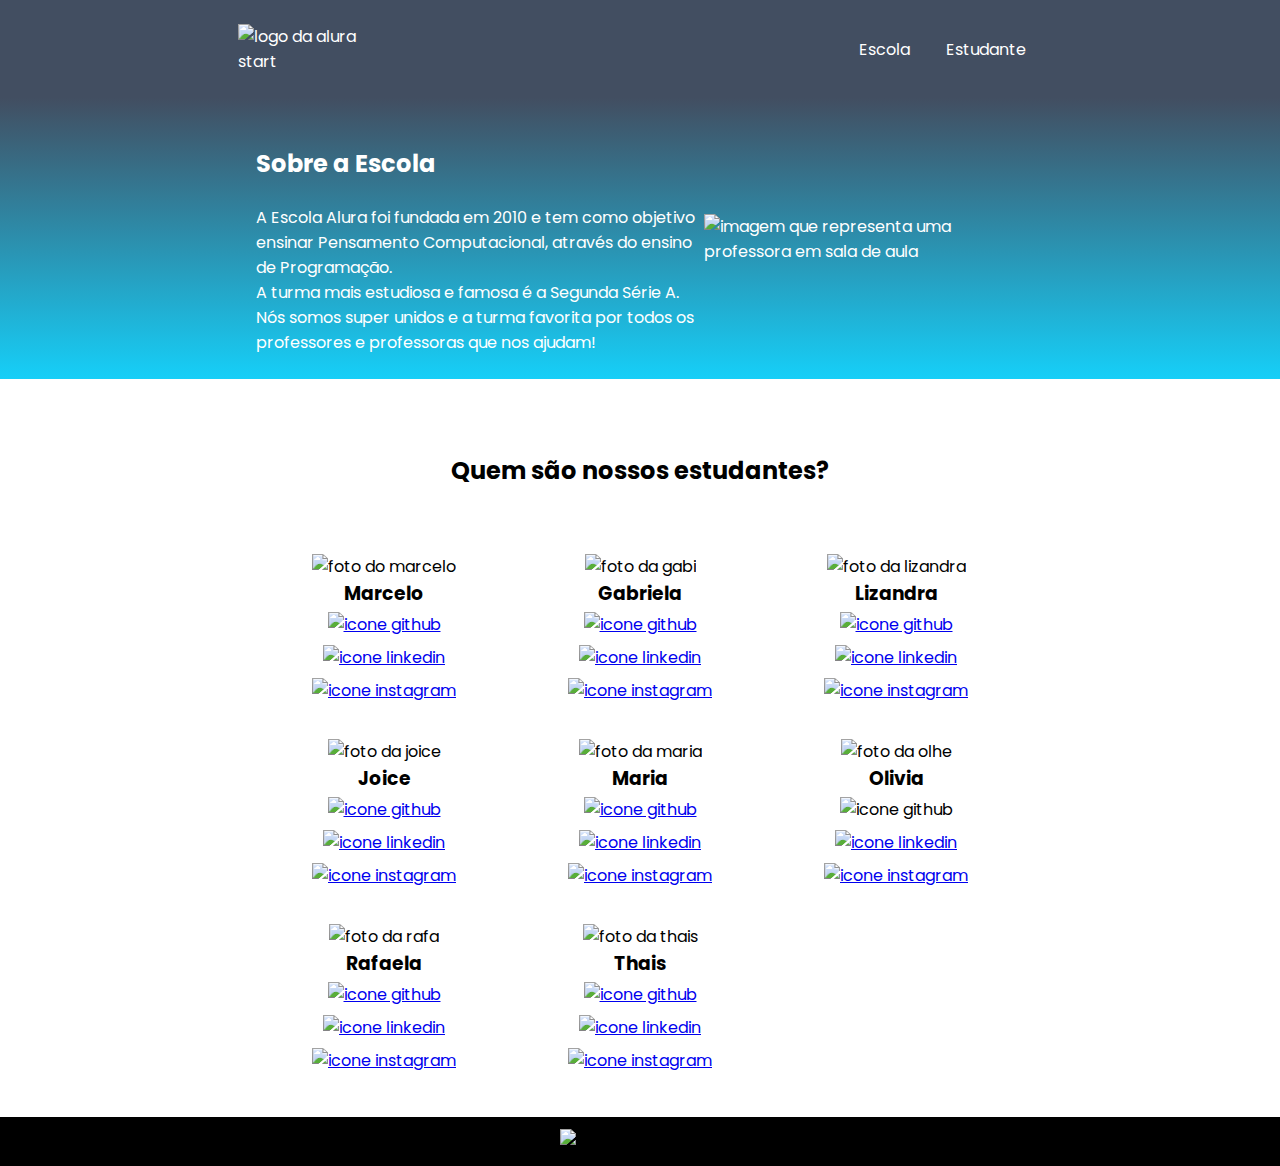
==== index.html @ 1769f517 "i" ====
<!DOCTYPE html>
<html lang="en">

<head>
    <meta charset="UTF-8">
    <meta http-equiv="X-UA-Compatible" content="IE=edge">
    <meta name="viewport" content="width=device-width, initial-scale=1.0">
    <title>Equipe Alura Start</title>
    <link rel="stylesheet" href="style.css">
    <link rel="preconnect" href="https://fonts.googleapis.com">
    <link rel="preconnect" href="https://fonts.gstatic.com" crossorigin>
    <link href="https://fonts.googleapis.com/css2?family=Poppins&display=swap" rel="stylesheet">
</head>

<body>
    <header class="cabecalho">
        <img class="cabecalho-imagem" src="alurastart logo.png" alt="logo da alura start">
        <ul class="cabecalho-lista">
            <li class="cabecalho-lista-item"><a href="#escola">Escola</a></li>
            <li class="cabecalho-lista-item"><a href="#estudante">Estudante</a></li>
        </ul>
    </header>
    <section id="escola">
        <div class="escola-div-conteudo">
            <h2 class="escola-titulo">Sobre a Escola</h2>
            <p class="escola-texto-um">A Escola Alura foi fundada em 2010 e tem como objetivo ensinar Pensamento
                Computacional, através do ensino de Programação.</p>
            <p class="escola-texto-dois">A turma mais estudiosa e famosa é a Segunda Série A. Nós somos super unidos e a
                turma favorita por todos os professores e professoras que nos ajudam!</p>
        </div>
        <img class="escola-imagem" src="Formula-bro.png" alt="imagem que representa uma professora em sala de aula">
    </section>

    <section id="estudante">
        <h2 class="estudante-titulo">Quem são nossos estudantes?</h2>
        <div class="estudante-todos">
            <span></span>
            <div class="estudante-div">
                <img class="estudante-imagem" src="Marcelo.jpeg" alt="foto do marcelo">
                <h3 class="estudante-nome">Marcelo</h3>
                <a href="https://github.com/marcelopaludetto"><img class="estudante-icone" src="github.png"
                        alt="icone github"></a>
                <a href="https://linkedin.com/marcelopaludetto"><img class="estudante-icone" src="linkedin.png"
                        alt="icone linkedin"></a>
                <a href="https://instagram.com/marcelopaludetto"><img class="estudante-icone" src="instagram.png"
                        alt="icone instagram"></a>
            </div>
            <div class="estudante-div">
                <img class="estudante-imagem" src="Gabi.jpg" alt="foto da gabi">
                <h3 class="estudante-nome">Gabriela</h3>
                <a href="https://github.com/GabrielaM-L"><img class="estudante-icone" src="github.png"
                        alt="icone github"></a>
                <a href="https://www.linkedin.com/in/gabriela-marcomini-de-lima/"><img class="estudante-icone"
                        src="linkedin.png" alt="icone linkedin"></a>
                <a href="https://www.instagram.com/gabriela_marcomini/"><img class="estudante-icone" src="instagram.png"
                        alt="icone instagram"></a>
            </div>
            <div class="estudante-div">
                <img class="estudante-imagem" src="Liz.jpg" alt="foto da lizandra">
                <h3 class="estudante-nome">Lizandra</h3>
                <a href="https://github.com/LizandraDuarte40"><img class="estudante-icone" src="github.png"
                        alt="icone github"></a>
                <a href="https://www.linkedin.com/in/lizandrarlm-duarte/"><img class="estudante-icone"
                        src="linkedin.png" alt="icone linkedin"></a>
                <a href="https://www.instagram.com/lizandrarlm"><img class="estudante-icone" src="instagram.png"
                        alt="icone instagram"></a>
            </div>
            <span></span>
            <span></span>
            <div class="estudante-div">
                <img class="estudante-imagem" src="Joice.jpg" alt="foto da joice">
                <h3 class="estudante-nome">Joice</h3>
                <a href="https://github.com/JoiceAlura"><img class="estudante-icone" src="github.png"
                        alt="icone github"></a>
                <a href="https://www.linkedin.com/in/joicebarbaresco/"><img class="estudante-icone" src="linkedin.png"
                        alt="icone linkedin"></a>
                <a href="https://www.instagram.com/joicebarbaresco/"><img class="estudante-icone" src="instagram.png"
                        alt="icone instagram"></a>
            </div>
            <div class="estudante-div">
                <img class="estudante-imagem" src="Maria.jpg" alt="foto da maria">
                <h3 class="estudante-nome">Maria</h3>
                <a href="https://github.com/MagePSR"><img class="estudante-icone" src="github.png"
                        alt="icone github"></a>
                <a href="https://www.linkedin.com/in/mariageovanna"><img class="estudante-icone" src="linkedin.png"
                        alt="icone linkedin"></a>
                <a href="https://www.instagram.com/magpsr/"><img class="estudante-icone" src="instagram.png"
                        alt="icone instagram"></a>
            </div>
            <div class="estudante-div">
                <img class="estudante-imagem" src="Olivia.jpg" alt="foto da olhe">
                <h3 class="estudante-nome">Olivia</h3>
                <img class="estudante-icone" src="github.png" alt="icone github">
                <a href="https://www.linkedin.com/in/olhe/"><img class="estudante-icone" src="linkedin.png"
                        alt="icone linkedin"></a>
                <a href="https://github.com/olhe12"><img class="estudante-icone" src="instagram.png"
                        alt="icone instagram"></a>
            </div>
            <span></span>
            <span></span>
            <div class="estudante-div">
                <img class="estudante-imagem" src="Rafa.jpg" alt="foto da rafa">
                <h3 class="estudante-nome">Rafaela</h3>
                <a href="https://github.com/rafaelamunhoz12"><img class="estudante-icone" src="github.png"
                        alt="icone github"></a>
                <a href="http://linkedin.com/in/rafaela-felix-munhoz-oliveira-02160a10a"><img class="estudante-icone"
                        src="linkedin.png" alt="icone linkedin"></a>
                <a href="https://www.instagram.com/rafafmo/"><img class="estudante-icone" src="instagram.png"
                        alt="icone instagram"></a>
            </div>
            <div class="estudante-div">
                <img class="estudante-imagem" src="Thais.jpg" alt="foto da thais">
                <h3 class="estudante-nome">Thais</h3>
                <a href="https://github.com/Thaispianucci"><img class="estudante-icone" src="github.png"
                        alt="icone github"></a>
                <a href="https://www.linkedin.com/in/thais-pianucci-benedicto-54a9a416/"><img class="estudante-icone"
                        src="linkedin.png" alt="icone linkedin"></a>
                <a href="https://www.instagram.com/thaispianucci/"><img class="estudante-icone" src="instagram.png"
                        alt="icone instagram"></a>
            </div>

        </div>
    </section>
    
    <footer class="rodape">
        <img class="rodape-imagem" src="alurastart logo.png" alt="logo da alura start">
    </footer>
</body>

</html>
---- style.css ----
*{
    margin: 0;
    padding: 0;
}
body {
    font-family: 'Poppins', sans-serif;
}
.cabecalho {
    background-color: #424E61;
    color: white;
    display: flex;
    justify-content: space-around;
    align-items: center;
    padding: 24px 0;
}

.cabecalho-imagem{
    width: 10%;
}

.cabecalho-lista-item{
    display: inline-block;
    margin: 0 16px;
    font-size: 16px;
}

.cabecalho-lista-item a{
    text-decoration: none; 
    color: white;
}

.escola-imagem{
    width: 25%;
}

#escola{
    background-image: linear-gradient(#424E61,#16CFF8);
    color:white;
    display: flex;
    justify-content: center;
    align-items: center;
    padding: 24px 0;
}

.escola-div-conteudo{
    width: 35%;
}


.escola-titulo{
    padding: 24px 0;
}

#estudante{
    padding: 24px 0;
}


.estudante-imagem{
    width: 120px;
}

.estudante-icone{
    width: 24px;
    padding: 4px 8px;
}

.estudante-div{
    text-align: center;
    padding: 16px 0;
}

.estudante-titulo{
    text-align: center;
    padding: 50px 0;
}

.estudante-todos{
    display: grid;
    grid-template-columns: 20% 20% 20% 20% 20%;
}

.rodape{
    background-color: black;
    text-align: center;
}

.rodape-imagem{
    height: 60px;
    padding: 12px 0;
   
}
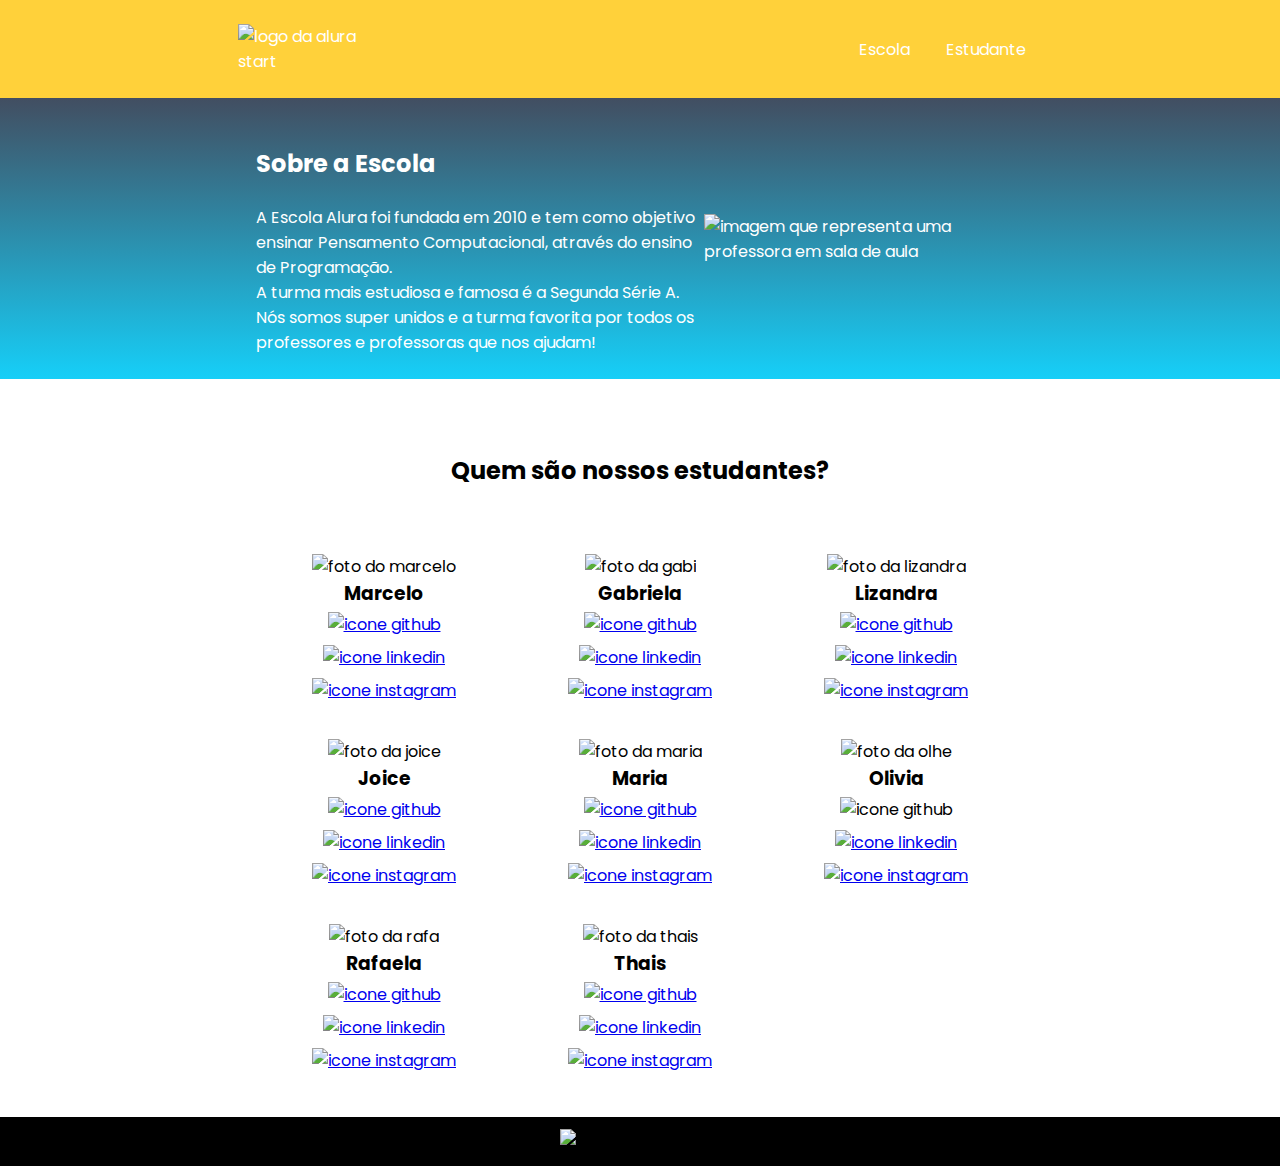
==== commit 105f7736: "l" ====
--- a/index.html
+++ b/index.html
@@ -5,7 +5,7 @@
     <meta charset="UTF-8">
     <meta http-equiv="X-UA-Compatible" content="IE=edge">
     <meta name="viewport" content="width=device-width, initial-scale=1.0">
-    <title>Equipe Alura Start</title>
+    <title>Livraria</title>
     <link rel="stylesheet" href="style.css">
     <link rel="preconnect" href="https://fonts.googleapis.com">
     <link rel="preconnect" href="https://fonts.gstatic.com" crossorigin>
--- a/style.css
+++ b/style.css
@@ -6,7 +6,7 @@
     font-family: 'Poppins', sans-serif;
 }
 .cabecalho {
-    background-color: #424E61;
+    background-color: #ffd13a;
     color: white;
     display: flex;
     justify-content: space-around;
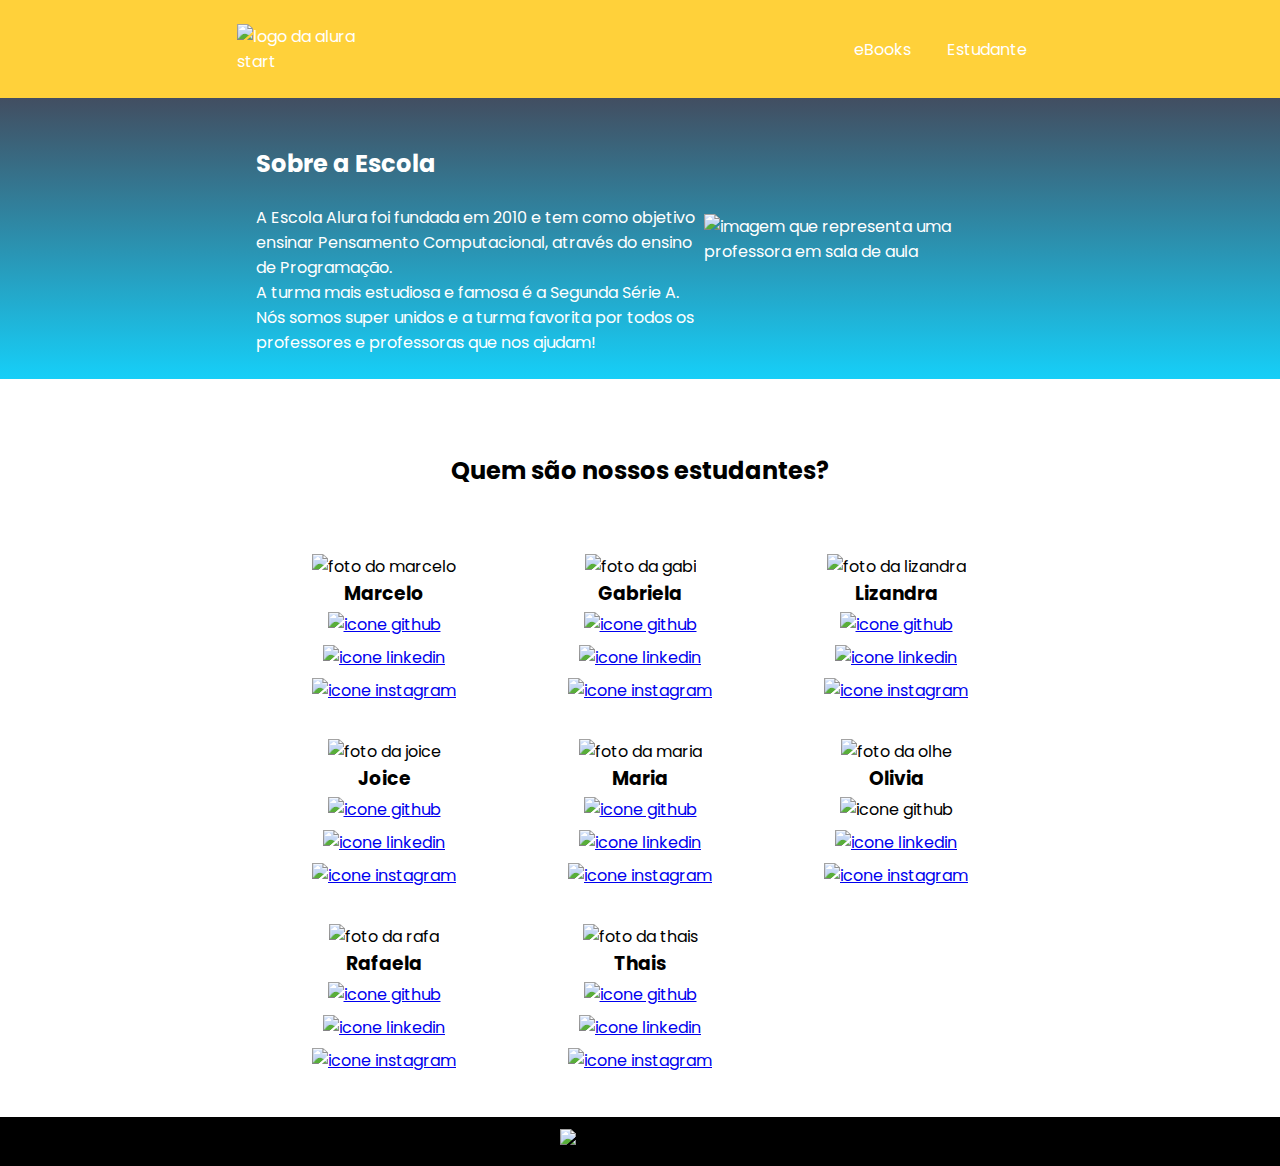
==== commit f9d5bb87: "l" ====
--- a/index.html
+++ b/index.html
@@ -16,7 +16,7 @@
     <header class="cabecalho">
         <img class="cabecalho-imagem" src="alurastart logo.png" alt="logo da alura start">
         <ul class="cabecalho-lista">
-            <li class="cabecalho-lista-item"><a href="#escola">Escola</a></li>
+            <li class="cabecalho-lista-item"><a href="#escola">eBooks</a></li>
             <li class="cabecalho-lista-item"><a href="#estudante">Estudante</a></li>
         </ul>
     </header>
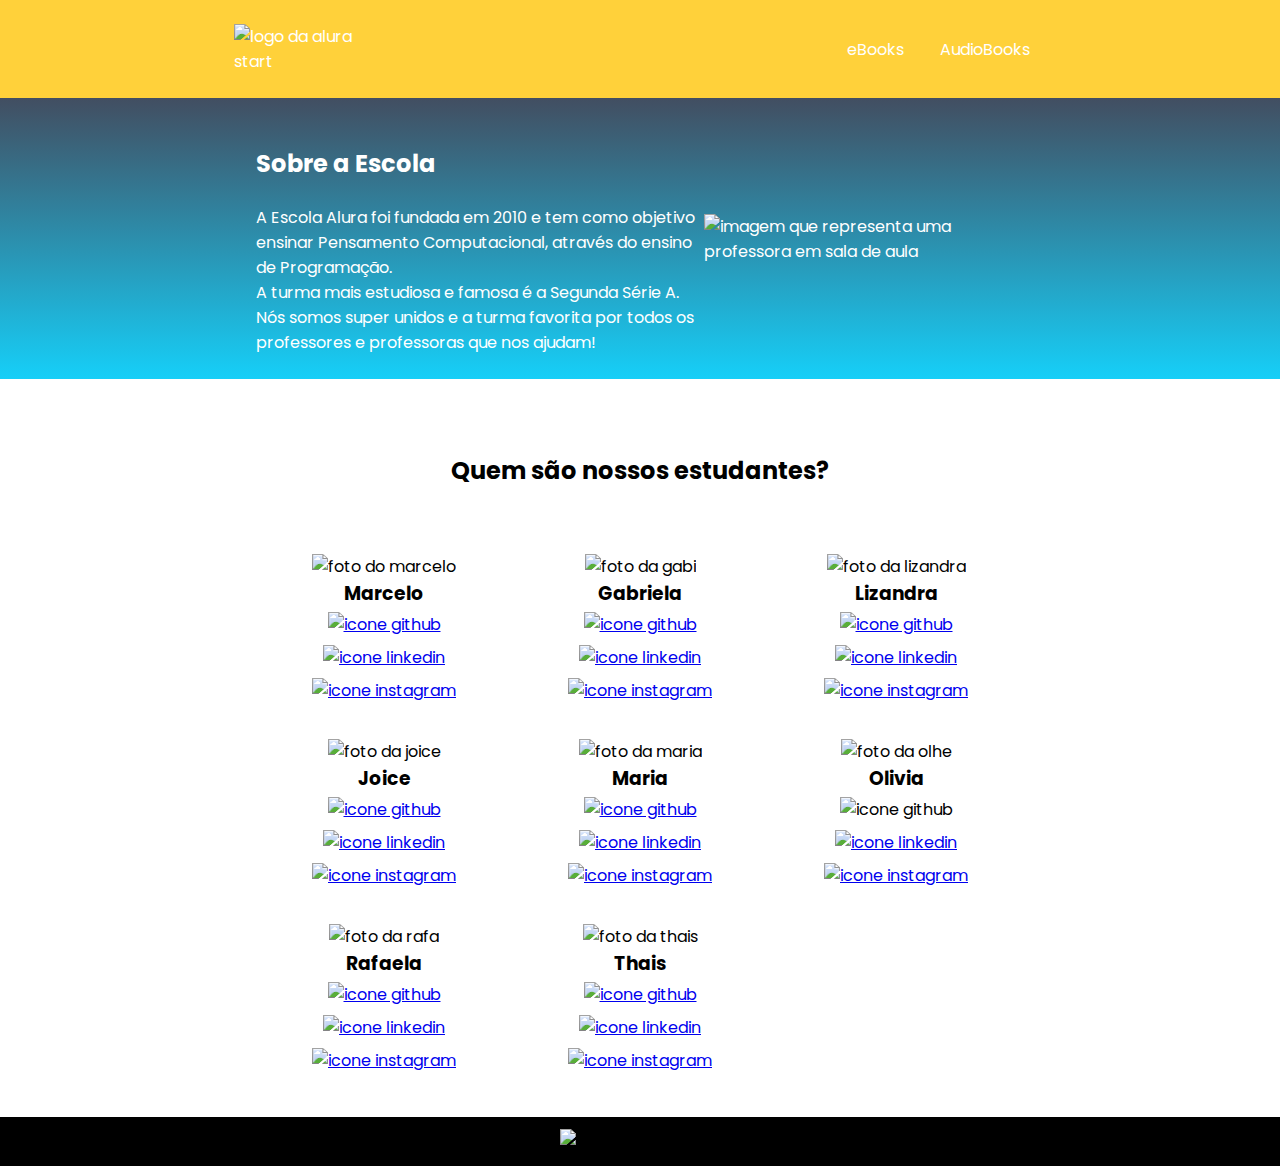
==== commit 7b1c7afc: "l" ====
--- a/index.html
+++ b/index.html
@@ -17,7 +17,7 @@
         <img class="cabecalho-imagem" src="alurastart logo.png" alt="logo da alura start">
         <ul class="cabecalho-lista">
             <li class="cabecalho-lista-item"><a href="#escola">eBooks</a></li>
-            <li class="cabecalho-lista-item"><a href="#estudante">Estudante</a></li>
+            <li class="cabecalho-lista-item"><a href="#estudante">AudioBooks</a></li>
         </ul>
     </header>
     <section id="escola">
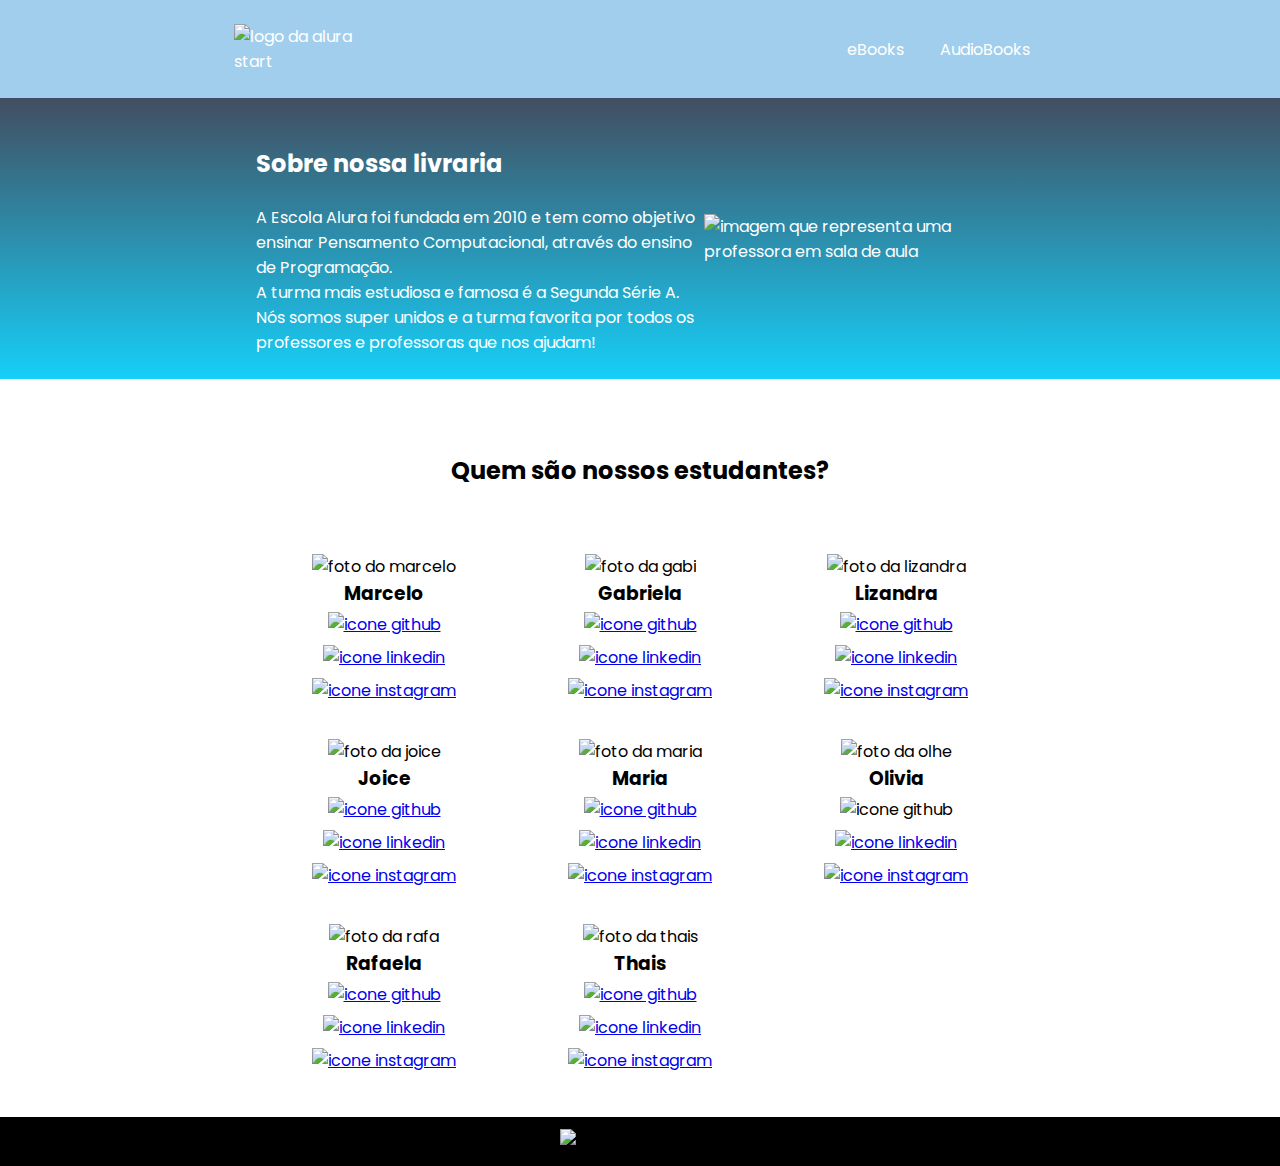
==== commit a9178661: "p" ====
--- a/index.html
+++ b/index.html
@@ -22,7 +22,7 @@
     </header>
     <section id="escola">
         <div class="escola-div-conteudo">
-            <h2 class="escola-titulo">Sobre a Escola</h2>
+            <h2 class="escola-titulo">Sobre nossa livraria</h2>
             <p class="escola-texto-um">A Escola Alura foi fundada em 2010 e tem como objetivo ensinar Pensamento
                 Computacional, através do ensino de Programação.</p>
             <p class="escola-texto-dois">A turma mais estudiosa e famosa é a Segunda Série A. Nós somos super unidos e a
--- a/style.css
+++ b/style.css
@@ -6,7 +6,7 @@
     font-family: 'Poppins', sans-serif;
 }
 .cabecalho {
-    background-color: #ffd13a;
+    background-color: #a1ceec;
     color: white;
     display: flex;
     justify-content: space-around;
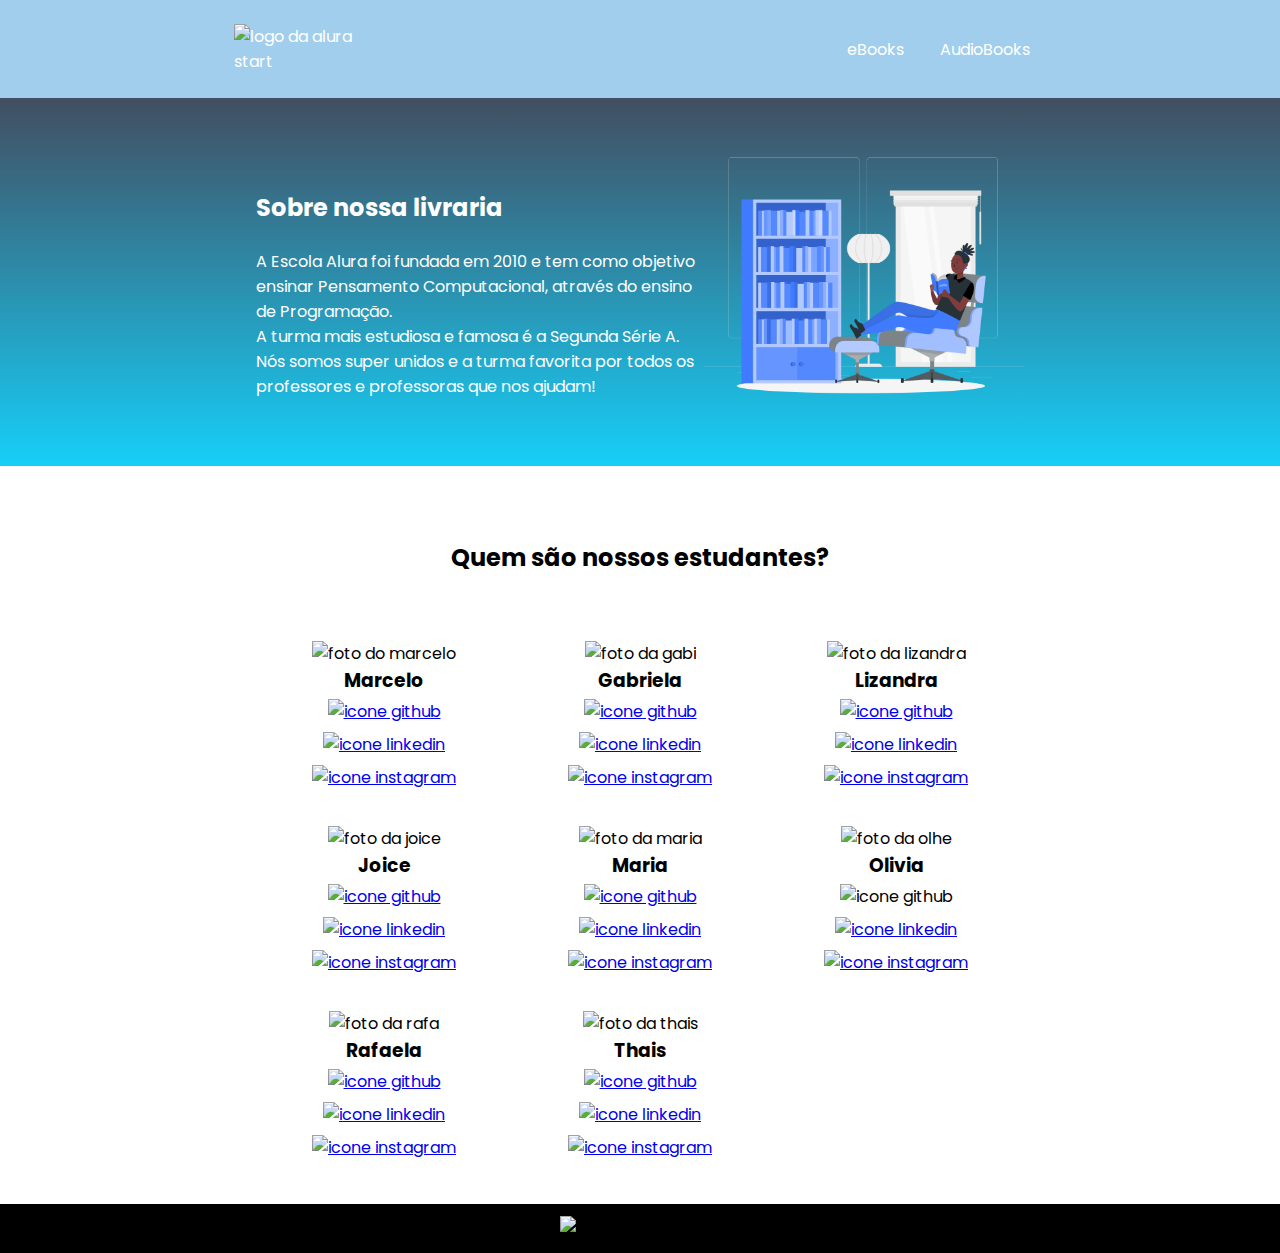
==== commit ab6218dc: "r" ====
--- a/index.html
+++ b/index.html
@@ -28,7 +28,7 @@
             <p class="escola-texto-dois">A turma mais estudiosa e famosa é a Segunda Série A. Nós somos super unidos e a
                 turma favorita por todos os professores e professoras que nos ajudam!</p>
         </div>
-        <img class="escola-imagem" src="Formula-bro.png" alt="imagem que representa uma professora em sala de aula">
+        <img class="escola-imagem" src="lendo.png" alt="imagem que representa uma professora em sala de aula">
     </section>
 
     <section id="estudante">
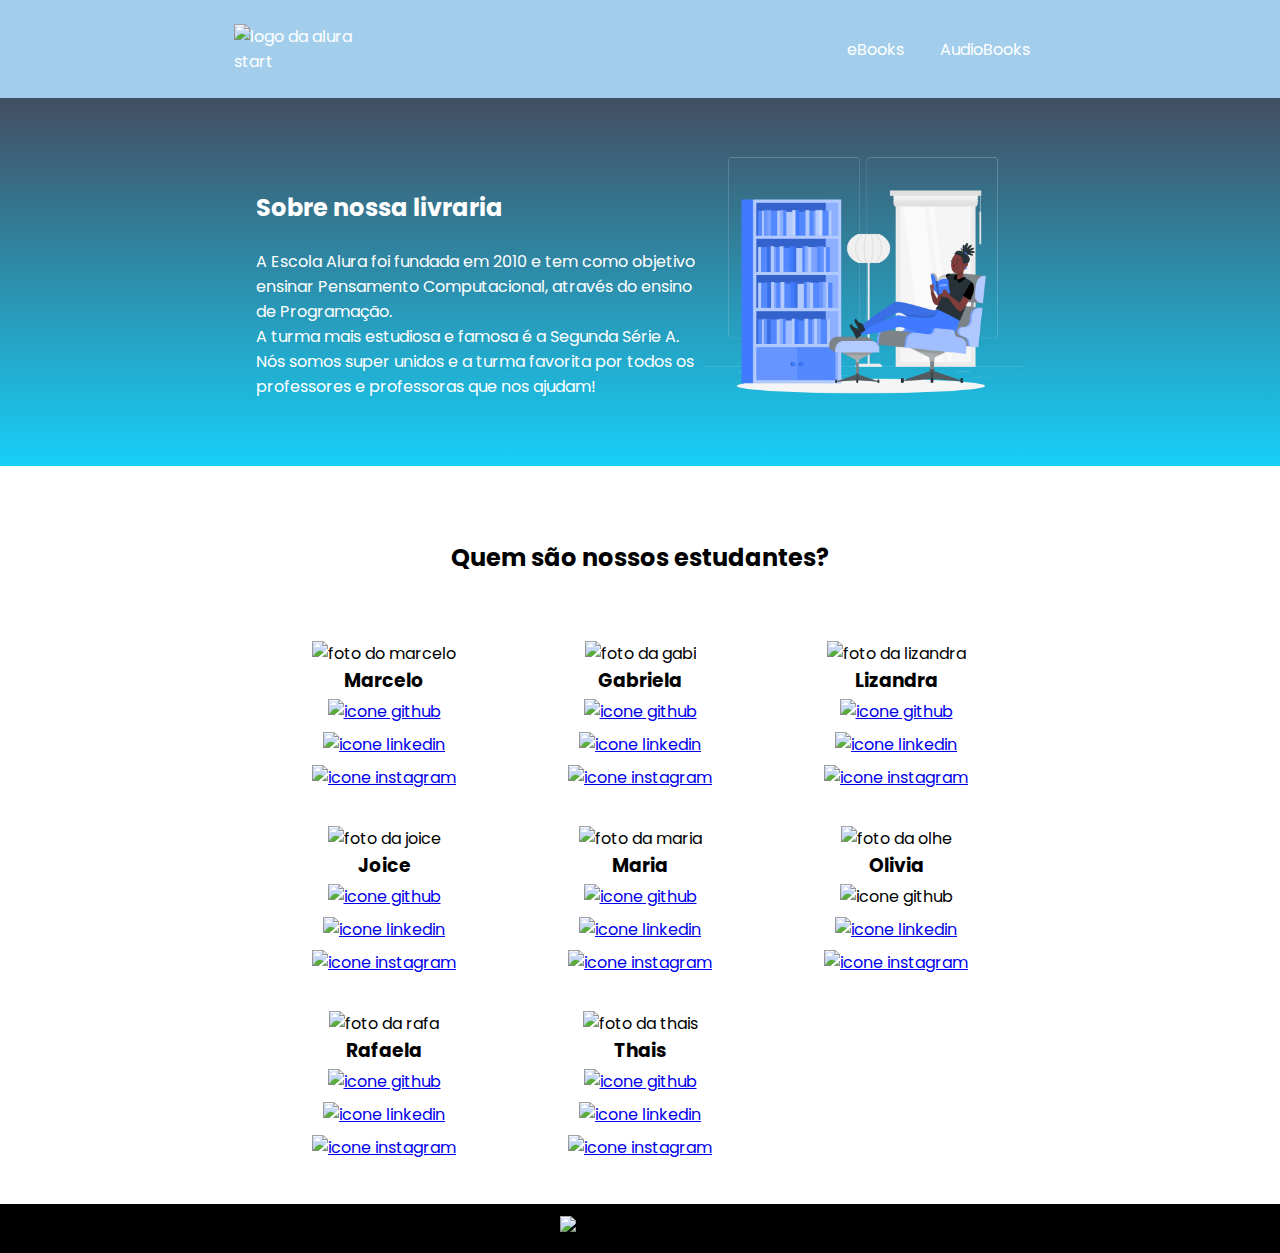
==== commit bc9c87d1: "o" ====
--- a/index.html
+++ b/index.html
@@ -28,7 +28,7 @@
             <p class="escola-texto-dois">A turma mais estudiosa e famosa é a Segunda Série A. Nós somos super unidos e a
                 turma favorita por todos os professores e professoras que nos ajudam!</p>
         </div>
-        <img class="escola-imagem" src="lendo.png" alt="imagem que representa uma professora em sala de aula">
+        <img class="escola-imagem" src="lendo.png" alt="imagem de uma pessoa lendo">
     </section>
 
     <section id="estudante">
--- a/style.css
+++ b/style.css
@@ -6,7 +6,7 @@
     font-family: 'Poppins', sans-serif;
 }
 .cabecalho {
-    background-color: #a1ceec;
+    background-color: rgb(162, 206, 236);
     color: white;
     display: flex;
     justify-content: space-around;
